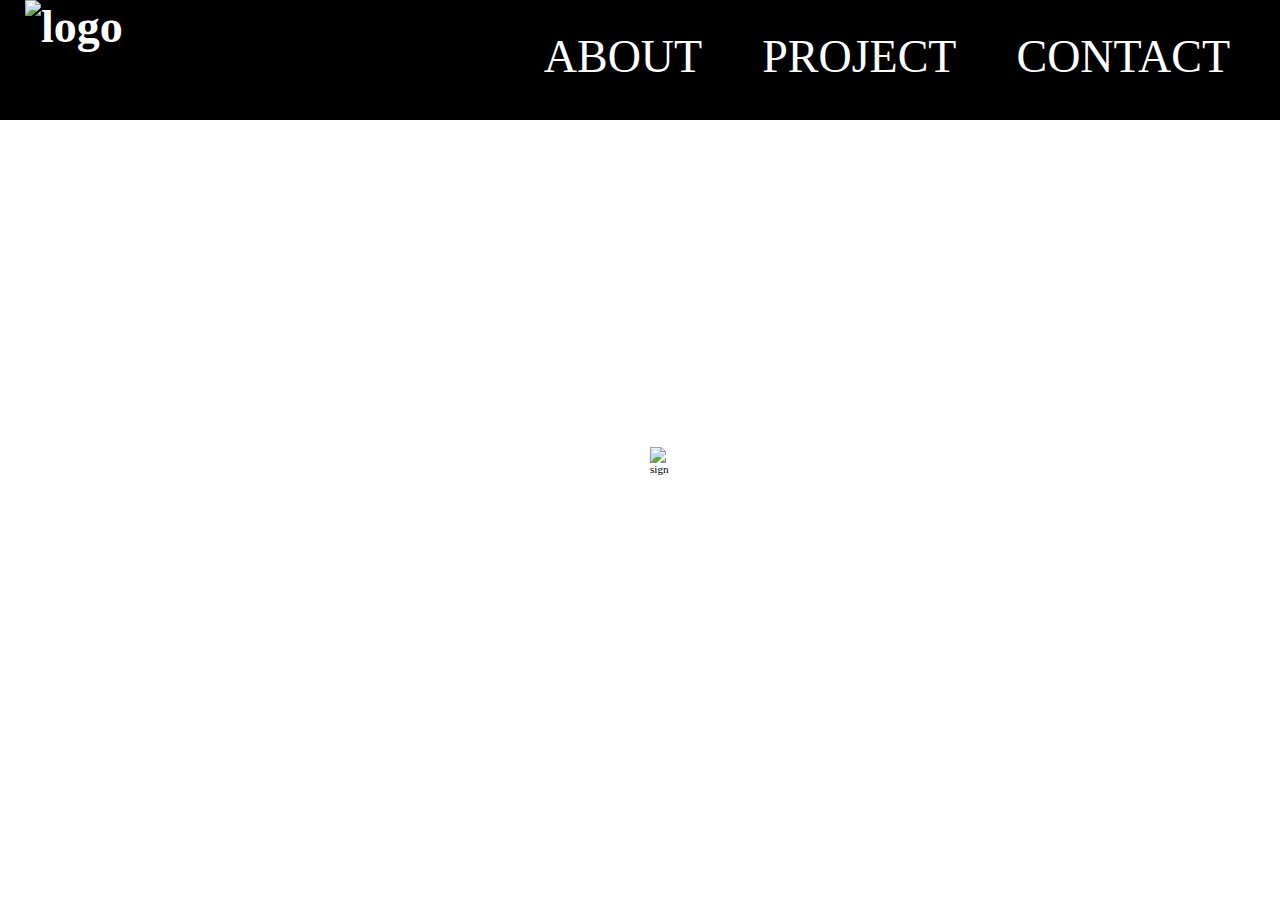
==== about.html @ e3b1d9a1 "Add files via upload" ====
<!DOCTYPE html>
<html lang="en">
  <head>
    <title>Tung Le | Portfolio Grafic Design</title>
    <meta charset="UTF-8" />
    <meta name="viewport" content="width=device-width, initial-scale=1.0" />
    <link rel="stylesheet" href="about.css" />
    
  </head>
  <body>
    <header>
      <nav>
        <h1>
          <a href="index.html"><img class="logo" src="Image/logotung-01.png" alt="logo"
          /></a>
        </h1>
        <ul>
          <li><a class="link" href="about.html">ABOUT</a></li>
          <li><a class="link" href="#">PROJECT</a></li>
          <li><a class="link" href="#">CONTACT</a></li>
        </ul>
        <div class="clear"></div>
      </nav>
    </header>
    <section >
       <h2 class="Aboutme">ABOUT ME</h2>
       <p>
        Ciaoo tutti ! I’m Tung and I’m a young Graphic Designer from Hanoi , Vietnam . 
        I’m started with graphic art in early 2017 at the FPT Arena Multimedia Hanoi and 
        currently study Design in Italy at Accademia di Belle Arti Frosinone to improving my field of expertise . 
        I'm specialized in Logo design , Brand identity but work also in web or app design , movie projects , photos projects . 
        Thanks guys !
       </p>
       <img 
       
       width="100"
       height="120"
       class="sign" 
       src="Image/logotung-01.png" alt="sign">

    </section>
  </body>
</html>
---- about.css ----
* {
  margin: 0;
  padding: 0;
  box-sizing: border-box;
}

html {
  font-size: 70%;
}

.logo {
  height: 120px;
  width: 120px;
  margin-left: 5px;
  padding-bottom: 5px;
}
h1 {
  font-size: 1;
}
.clear {
  clear: both;
}
.link:hover {
  font-size: 60px;
  transition: 0.4s ease;
}
a {
  color: white;
  text-decoration: none;
  font-size: 46px;
  font-family: "Lemon/Milk";
  src: url("//db.onlinewebfonts.com/t/67137b5f6928edc941186baaab5a664b.eot");
  src: url("//db.onlinewebfonts.com/t/67137b5f6928edc941186baaab5a664b.eot?#iefix")
      format("embedded-opentype"),
    url("//db.onlinewebfonts.com/t/67137b5f6928edc941186baaab5a664b.woff2")
      format("woff2"),
    url("//db.onlinewebfonts.com/t/67137b5f6928edc941186baaab5a664b.woff")
      format("woff"),
    url("//db.onlinewebfonts.com/t/67137b5f6928edc941186baaab5a664b.ttf")
      format("truetype"),
    url("//db.onlinewebfonts.com/t/67137b5f6928edc941186baaab5a664b.svg#Lemon/Milk")
      format("svg");
  display: flex;
}
nav {
  background-color: black;
  padding: 0px 20px;
}
nav h1 {
  float: left;
}
nav ul {
  float: right;
}
nav li {
  float: left;
  margin: 0;
  padding: 30px;
}
html {
  background: url("Image/about.jpg");
  height: 100vh;
  width: 100%;
  background-size: cover;
  background-repeat: no-repeat;
}
.Aboutme {
  color: white;
  text-decoration: none;
  font-size: 55px;
  font-family: "Lemon/Milk";
  src: url("//db.onlinewebfonts.com/t/67137b5f6928edc941186baaab5a664b.eot");
  src: url("//db.onlinewebfonts.com/t/67137b5f6928edc941186baaab5a664b.eot?#iefix")
      format("embedded-opentype"),
    url("//db.onlinewebfonts.com/t/67137b5f6928edc941186baaab5a664b.woff2")
      format("woff2"),
    url("//db.onlinewebfonts.com/t/67137b5f6928edc941186baaab5a664b.woff")
      format("woff"),
    url("//db.onlinewebfonts.com/t/67137b5f6928edc941186baaab5a664b.ttf")
      format("truetype"),
    url("//db.onlinewebfonts.com/t/67137b5f6928edc941186baaab5a664b.svg#Lemon/Milk")
      format("svg");
  display: flex;
  margin-left: 550px;
  padding-top: 80px;
}

p {
  fontsize: 10px;
  color: white;
  text-decoration: none;
  font-family: "Lemon/Milk";
  src: url("//db.onlinewebfonts.com/t/67137b5f6928edc941186baaab5a664b.eot");
  src: url("//db.onlinewebfonts.com/t/67137b5f6928edc941186baaab5a664b.eot?#iefix")
      format("embedded-opentype"),
    url("//db.onlinewebfonts.com/t/67137b5f6928edc941186baaab5a664b.woff2")
      format("woff2"),
    url("//db.onlinewebfonts.com/t/67137b5f6928edc941186baaab5a664b.woff")
      format("woff"),
    url("//db.onlinewebfonts.com/t/67137b5f6928edc941186baaab5a664b.ttf")
      format("truetype"),
    url("//db.onlinewebfonts.com/t/67137b5f6928edc941186baaab5a664b.svg#Lemon/Milk")
      format("svg");
  display: flex;
  margin-left: 550px;
  margin-right: 560px;
  padding-top: 20px;
}

.sign{
  margin-left: 650px;
  margin-right: 600px;
  padding-top: 20px;
}
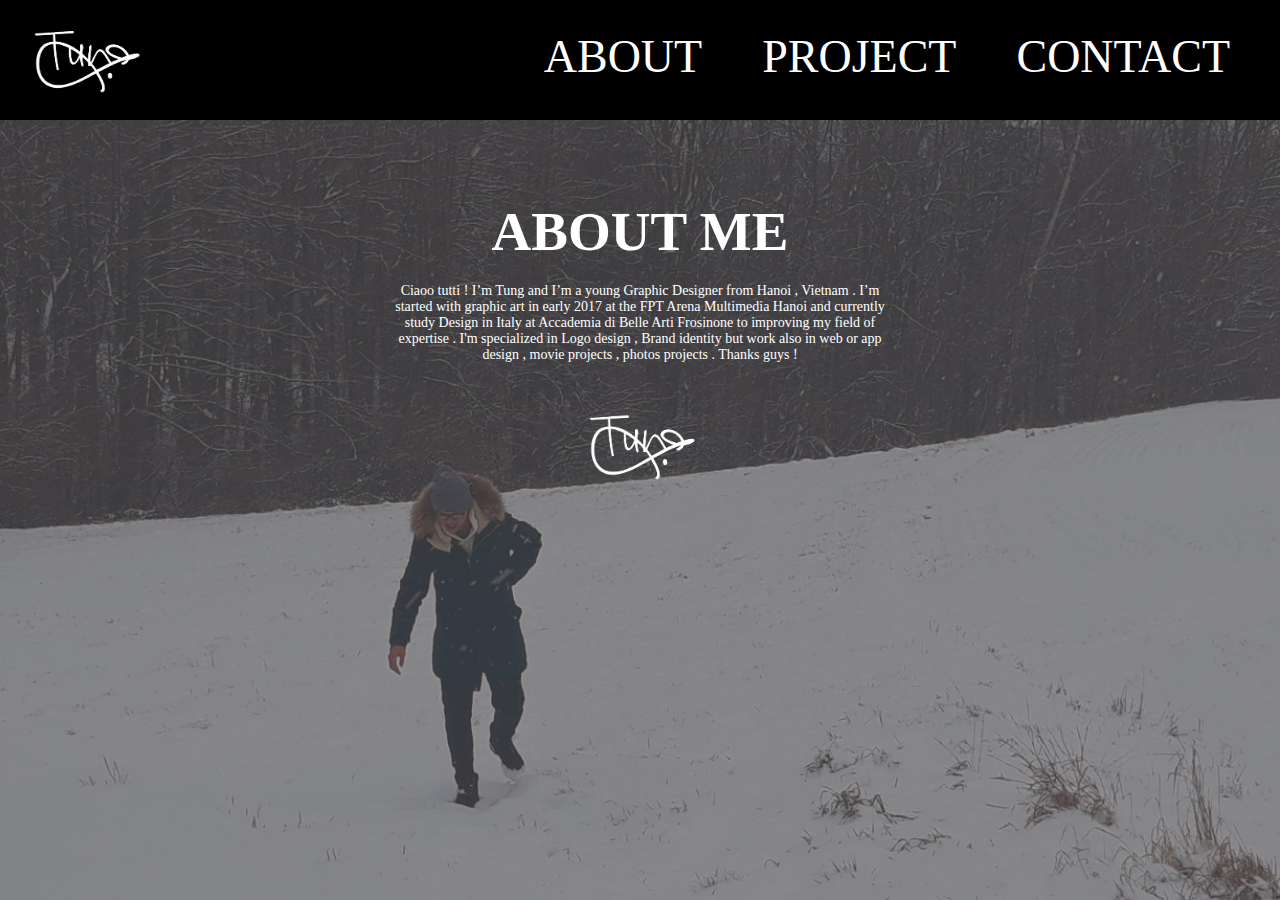
==== commit d746388a: "Tung-Portfolio" ====
--- a/about.html
+++ b/about.html
@@ -5,39 +5,36 @@
     <meta charset="UTF-8" />
     <meta name="viewport" content="width=device-width, initial-scale=1.0" />
     <link rel="stylesheet" href="about.css" />
-    
   </head>
   <body>
-    <header>
-      <nav>
-        <h1>
-          <a href="index.html"><img class="logo" src="Image/logotung-01.png" alt="logo"
-          /></a>
-        </h1>
-        <ul>
-          <li><a class="link" href="about.html">ABOUT</a></li>
-          <li><a class="link" href="#">PROJECT</a></li>
-          <li><a class="link" href="#">CONTACT</a></li>
-        </ul>
-        <div class="clear"></div>
-      </nav>
-    </header>
-    <section >
-       <h2 class="Aboutme">ABOUT ME</h2>
-       <p>
-        Ciaoo tutti ! I’m Tung and I’m a young Graphic Designer from Hanoi , Vietnam . 
-        I’m started with graphic art in early 2017 at the FPT Arena Multimedia Hanoi and 
-        currently study Design in Italy at Accademia di Belle Arti Frosinone to improving my field of expertise . 
-        I'm specialized in Logo design , Brand identity but work also in web or app design , movie projects , photos projects . 
-        Thanks guys !
-       </p>
-       <img 
-       
-       width="100"
-       height="120"
-       class="sign" 
-       src="Image/logotung-01.png" alt="sign">
-
-    </section>
+    <div class="about-wrapper">
+      <header>
+        <nav>
+          <h1>
+            <a href="index.html"
+              ><img class="logo" src="Image/logotung-01.png" alt="logo"
+            /></a>
+          </h1>
+          <ul>
+            <li><a class="link" href="about.html">ABOUT</a></li>
+            <li><a class="link" href="project.html">PROJECT</a></li>
+            <li><a class="link" href="contact.html">CONTACT</a></li>
+          </ul>
+          <div class="clear"></div>
+        </nav>
+      </header>
+      <section class="about-section">
+        <h2 class="about-header">ABOUT ME</h2>
+        <p class="about-text">
+          Ciaoo tutti ! I’m Tung and I’m a young Graphic Designer from Hanoi ,
+          Vietnam . I’m started with graphic art in early 2017 at the FPT Arena
+          Multimedia Hanoi and currently study Design in Italy at Accademia di
+          Belle Arti Frosinone to improving my field of expertise . I'm
+          specialized in Logo design , Brand identity but work also in web or
+          app design , movie projects , photos projects . Thanks guys !
+        </p>
+        <img class="about-sign" src="Image/logotung-01.png" alt="sign" />
+      </section>
+    </div>
   </body>
 </html>
--- a/about.css
+++ b/about.css
@@ -57,14 +57,20 @@
   margin: 0;
   padding: 30px;
 }
-html {
+.about-wrapper {
   background: url("Image/about.jpg");
   height: 100vh;
   width: 100%;
+  background-position: center;
+  background-repeat: no-repeat;
   background-size: cover;
-  background-repeat: no-repeat;
 }
-.Aboutme {
+
+.about-section {
+  text-align: center;
+}
+
+.about-header {
   color: white;
   text-decoration: none;
   font-size: 55px;
@@ -80,13 +86,11 @@
       format("truetype"),
     url("//db.onlinewebfonts.com/t/67137b5f6928edc941186baaab5a664b.svg#Lemon/Milk")
       format("svg");
-  display: flex;
-  margin-left: 550px;
   padding-top: 80px;
 }
 
 p {
-  fontsize: 10px;
+  font-size: 14px;
   color: white;
   text-decoration: none;
   font-family: "Lemon/Milk";
@@ -101,14 +105,14 @@
       format("truetype"),
     url("//db.onlinewebfonts.com/t/67137b5f6928edc941186baaab5a664b.svg#Lemon/Milk")
       format("svg");
-  display: flex;
-  margin-left: 550px;
-  margin-right: 560px;
+  display: block;
   padding-top: 20px;
+  padding-left: 30%;
+  padding-right: 30%;
 }
 
-.sign{
-  margin-left: 650px;
-  margin-right: 600px;
+.about-sign {
   padding-top: 20px;
-}+  height: 140px;
+  width: 120px;
+}
